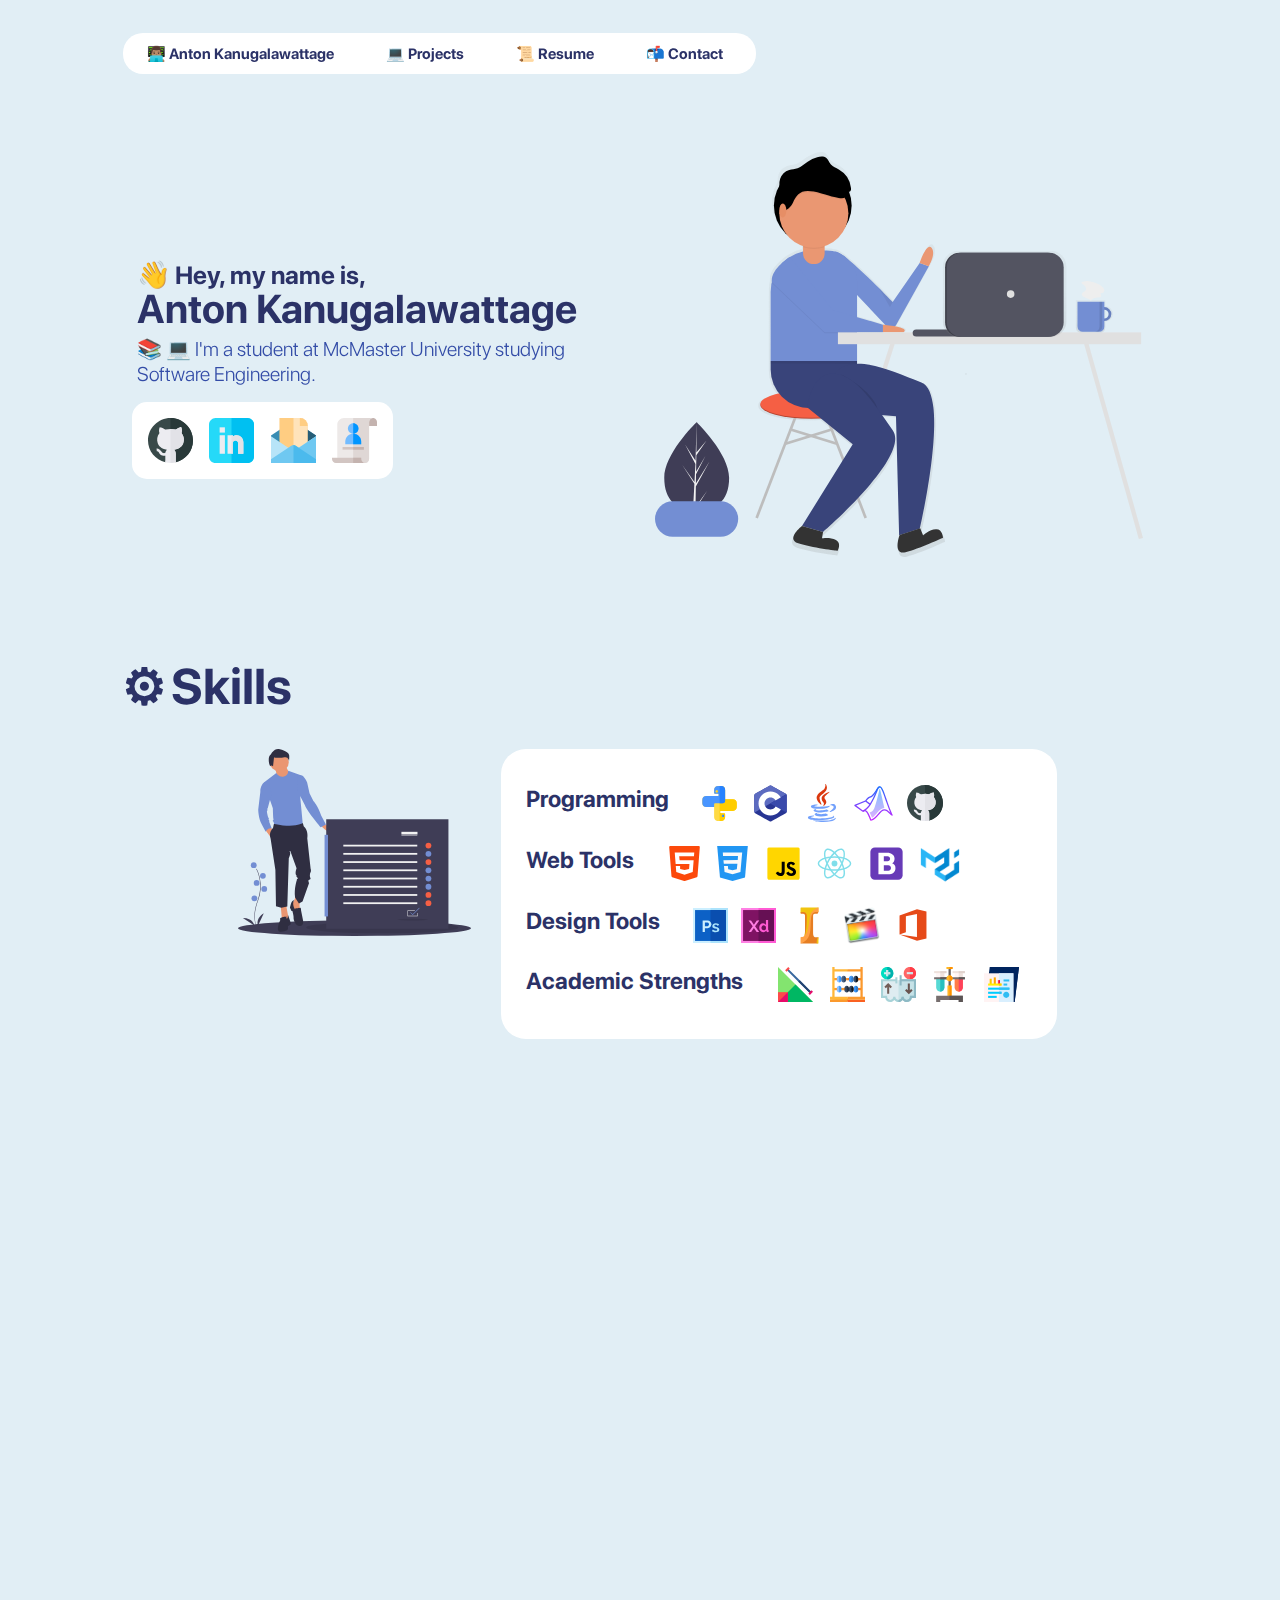
==== index.html @ 99b59fc5 "Text update" ====
<!doctype html>
<html id="App-main">

  <head>
    <meta charset="utf-8">
    <meta name="keywords" content="Anton Kanugalawattage,Anton Kanug,Anton, Kanugalawattage"/>
    <meta name="description" content="Anton Kanugalawattage | Software Engineering Student"/>
    <meta name="author" content="Anton Kanugalawattage, Anton Kanug"/>
    <meta name="viewport" content="width=device-width, initial-scale=1"/>
    
    <link rel="icon" href="assets/antLogo.png" >

    <!--Title of webpage-->
    <title>Anton Kanugalawattage</title>

    <!--Link style.css to index.html-->
    <link rel="stylesheet" href="style.css" type="text/css">

    <!-- Plugin CSS -->
    <link rel="stylesheet" href="CSS/animate.min.css" type="text/css">

    <!-- Bootstrap Core CSS -->
    <link rel="stylesheet" href="CSS/bootstrap.min.css" type="text/css">
    <link rel="stylesheet" href="CSS/bootstrap.css" type="text/css">
    <script src="https://ajax.googleapis.com/ajax/libs/jquery/3.4.1/jquery.min.js"></script>
    <script src="js/bootstrap.min.js"></script>

    <link href="https://unpkg.com/aos@2.3.1/dist/aos.css" rel="stylesheet">

    <!-- The core Firebase JS SDK is always required and must be listed first -->
    <meta name="referrer" content="origin">

    <!-- Global site tag (gtag.js) - Google Analytics -->
    <script async src="https://www.googletagmanager.com/gtag/js?id=UA-147693507-1"></script>
    <script>
      window.dataLayer = window.dataLayer || [];
      function gtag(){dataLayer.push(arguments);}
      gtag('js', new Date());
      gtag('config', 'UA-147693507-1');
    </script>

  </head>

  <header id="nav-bar" style="width: 100%">
    <div id="navbar" class="container main_menu1"  style="position: fixed; transition: top 0.5s; margin-top: 15px; z-index: 1; ">
    <nav>
      <!--Navigation menu line and links-->
        <ul class="main_menu" style="padding-left: 0px; text-decoration: none; margin-left: -5px">
         <li><a class="page-scroll" href="#" style="text-decoration: none;">👨🏽‍💻 Anton Kanugalawattage</a></li>
         <li><a  href="#projects" style="text-decoration: none;">💻 Projects</a></li>
         <li><a href="assets/AK-Resume-2.0.pdf" target="_blank" style="text-decoration: none;">📜 Resume</a></li>
         <li><a href="#contact" style="text-decoration: none;">📬 Contact</a></li>
      </ul>
   </nav>
     <!--Ant logo-->
      </div>
      <!--Navigation menu line and links-->
      <div id="navbarM" class="container main_menu1"  style="position: fixed; transition: top 0.5s; margin-top: 15px; z-index: 1; ">
          <nav>
        <ul class="main_menu main_menu-MOB" style="padding-left: 0px; text-decoration: none; margin-left: -5px; left: 8%; margin-top: -85px">
         <li><a class="page-scroll" href="#" style="text-decoration: none;">👨🏽‍💻</a></li>
         <li><a  href="#projects" style="text-decoration: none;">💻</a></li>
         <li><a href="assets/AK-Resume-2.0.pdf" target="_blank" style="text-decoration: none;">📜 </a></li>
         <li><a href="#contact" style="text-decoration: none;">📬 </a></li>
      </ul>
    </nav>
        </div>

  </header>


  <body style="background-color: rgb(225, 238, 245);"  > 
    <div id="App-main">
    <!--Home Page-->
    <div data-aos="fade-up"  id=" home" class="col-md-10 col-md-offset-1 landingDiv App u-fullParent overlay loading" >
        
        <!--Name in the inro page-->
        <div class="col-md-6" >
        <div id="emoji" style="font-size: 27px; display: inline-block">👋</div>
        <h4 class="name" style="font-size: 25px;line-height: 0.9; display: inline-block">Hey, my name is,</h4>
        <h1 class="name" style="line-height: 0.9 " >Anton Kanugalawattage</h1>
        <!--Description in the intro page-->
        <h4 class="bio" style="margin-top: 10px; max-width: 90%;line-height: 1.25; font-size: 20px">📚 💻 I'm a student at McMaster University studying Software Engineering.</h4>
        <!--Contact Icons-->
        <ul class="list-inline" style="margin-top: 10px; background: rgb(255, 255, 255); border-radius: 15px; display: inline-block; margin-top: 5px; padding: 10px">
          <div class="social-media-icon"  style="display: inline-block;">
          <li class="social-git">
            <a href="https://github.com/AntonKanug" target="_blank"><img src="assets/github.svg" data-toggle="tooltip" style="width:45px; height:45px;" title="GitHub"/></a>
          </li>
        </div>
        <div class="social-media-icon"  style="display: inline-block;"> 
          <li class="social-linkedin">
            <a href="https://www.linkedin.com/in/antonkanug/" target="_blank"><img src="assets/linkedin.svg" data-toggle="tooltip" style="width:45px; height:45px;" title="LinkedIn"/></a>
          </li>
        </div>
        <div class="social-media-icon"  style="display: inline-block;">
          <li class="social-email">
            <a href="#contact" ><img src="assets/email.svg" data-toggle="tooltip" style="width:45px; height:45px;" title="Contact"/></a>
          </li>
        </div>
        <div class="social-media-icon"  style="display: inline-block;">
          <li class="social-resume">
            <a href="assets/AK-Resume-2.0.pdf"  target="_blank"><img src="assets/cv.svg" data-toggle="tooltip" style="width:45px; height:45px;" title="Resume" /></a>
          </li>
        </div>
        </ul>
      </div>

      <!--Landing Img-->
        <div class="col-md-6 landingImg" >
            <img style="max-width: 100%" src="assets/img-landing.svg"/>
        </div>
   </div>


  <!--Skills-->
  <div data-aos="fade-up" id="skills" class="col-md-10 col-md-offset-1" style="margin-top:50px; ">
    <div class="name projImg" data-aos="fade-up" id="emojisSkills" style="font-size: 50px; display: inline-block">⚙</div>
    <h1 data-aos="fade-up" class="name projImg" style="line-height: 0.9; margin-bottom: 40px; font-size: 50px;  display: inline-block">  Skills</h1>

    <div class="col-md-10 col-md-offset-1" data-aos="fade-up" style="margin-bottom:40px">
      <div class="col-md-4 text-center proj-img" style="padding-right: 30px">
        <img style="max-width: 100%; max-height: 280px" src="assets/skills-img.svg"/>
      </div>
      <div class="col-md-8 text1" style="background: white; min-height: 250px; border-radius: 25px; padding: 30px 25px 30px 25px">
        <div>
        <h1 class="name" style="line-height: 0.9 ;font-size: 23px; display: inline-block; padding-right: 30px">Programming</h1>   
        <!--Description in the intro page-->
        <ul class="list-inline" style="display: inline-block; ">
        <div class="media-icon"  style="  display: inline-block;">
          <img src="assets/python.svg" data-toggle="tooltip" style="width:35px; height:35px;" title="Python"/>
        </div>
        <div class="media-icon"  style="  display: inline-block;">
          <img src="assets/c-prog.svg" data-toggle="tooltip" style="width:41px; height:41px;" title="C"/>
       </div>
        <div class="media-icon"  style="  display: inline-block;">
          <img src="assets/java.svg" data-toggle="tooltip" style="width:38px; height:38px;" title="Java"/>
       </div>
       <div class="media-icon"  style="display: inline-block;">
        <img src="assets/icons8-matlab.svg" data-toggle="tooltip" style=" width:41px; height:41px;" title="MATLAB"/>
      </div>
      <div class="media-icon"  style="display: inline-block;">
        <img src="assets/github.svg" data-toggle="tooltip" style=" width:36px; height:36px;" title="Git"/>
      </div>
        </ul>
      </div>

      <div>
        <h1 class="name" style="line-height: 0.9 ;font-size: 23px; display: inline-block; padding-right: 30px" >Web Tools</h1>   
        <!--Description in the intro page-->
        <ul class="list-inline" style="display: inline-block; ">
        <div class="media-icon"  style="  display: inline-block;">
          <img src="assets/html-5.svg" data-toggle="tooltip" style="width:35px; height:35px;" title="HTML5"/>
        </div>
        <div class="media-icon"  style="display: inline-block;">
          <img src="assets/css-3.svg" data-toggle="tooltip" style="width:35px; height:35px;" title="CSS3"/>
       </div>
       <div class="media-icon"  style="display: inline-block;">
        <img src="assets/javascript.svg" data-toggle="tooltip" style="border-radius: 20px; width:43px; height:43px;" title="JavaScript"/>
      </div>
      <div class="media-icon"  style="display: inline-block;">
        <img src="assets/react.svg" data-toggle="tooltip" style="width:35px; height:35px;" title="ReactJS"/>
     </div>
     <div class="media-icon"  style="  display: inline-block;">
      <img src="assets/icons8-bootstrap.svg" data-toggle="tooltip" style= "width:43px; height:43px;" title="Bootstrap"/>
     </div>
      <div class="media-icon"  style="  display: inline-block;">
      <img src="assets/material.png" data-toggle="tooltip" style= "width:40px; height:40px;" title="Material UI"/>
    </div>
        </ul>
      </div>

      <div>
        <h1 class="name" style="line-height: 0.9 ;font-size: 23px; display: inline-block;  padding-right: 30px" >Design Tools</h1>   
        <!--Description in the intro page-->
        <ul class="list-inline" style="display: inline-block; ">
        <div class="media-icon"  style="  display: inline-block;">
          <img src="assets/photoshop.svg" data-toggle="tooltip" style="width:35px; height:35px;" title="Adobe Photoshop"/>
        </div>
        <div class="media-icon"  style="  display: inline-block;">
          <img src="assets/experience.svg" data-toggle="tooltip" style="width:35px; height:35px;" title="Adobe XD"/>
       </div>
       <div class="media-icon"  style="display: inline-block;">
        <img src="assets/inventor.svg" data-toggle="tooltip" style="border-radius: 20px; width:43px; height:43px;" title="AutoDesk Inventor"/>
      </div>
      <div class="media-icon"  style="  display: inline-block;">
        <img src="assets/fcp.png" data-toggle="tooltip" style="width:38px; height:38px;" title="FinalCut Pro"/>
     </div>
     <div class="media-icon"  style="  display: inline-block;">
      <img src="assets/office-365.svg" data-toggle="tooltip" style="width:38px; height:38px;" title="Microsoft Office"/>
   </div>
        </ul>
      </div>

      <div>
        <h1 class="name" style="line-height: 0.9 ;font-size: 23px; display: inline-block;  padding-right: 30px">Academic Strengths</h1>   
        <!--Description in the intro page-->
        <ul class="list-inline" style="display: inline-block; margin-bottom: 0px;">
          <div class="social-media-icon"  style="  display: inline-block;">
            <img src="assets/education.svg" data-toggle="tooltip" style="width:35px; height:35px;" title="Calculus"/>
          </div>
          <div class="social-media-icon"  style="  display: inline-block;">
            <img src="assets/lin-alg.svg" data-toggle="tooltip" style="width:35px; height:35px;" title="Linear Algebra"/>
        </div>
          <div class="social-media-icon"  style="  display: inline-block;">
            <img src="assets/circuit.svg" data-toggle="tooltip" style="width:35px; height:35px;" title="Physics"/>
         </div>
         <div class="social-media-icon"  style="display: inline-block;">
          <img src="assets/chemistry.svg" data-toggle="tooltip" style="width:35px; height:35px;" title="Chemistry"/>
        </div>
         <div class="social-media-icon"  style="  display: inline-block;">
             <img src="assets/econ.svg" data-toggle="tooltip" style="width:35px; height:35px;" title="Economics"/>
         </div>
        </ul>
      </div>
    </div>
    </div>
  </div>


    <!--Education-->
    <div data-aos="fade-up" id="education" class="col-md-10 col-md-offset-1" style="margin-top:50px; ">
      <div class="name projImg" data-aos="fade-up" id="emojisEdu" style="font-size: 50px;display: inline-block">🎓</div>
      <h1 data-aos="fade-up" class="name projImg" style="line-height: 0.9; margin-bottom: 40px; font-size: 50px; display: inline-block" > Education</h1>
  
      <div class="col-md-10 col-md-offset-1" data-aos="fade-up" style="margin-bottom:40px">
        <div class="col-md-4 text-center proj-img" style="padding-right: 30px">
          <img style="max-width: 100%; max-height: 250px" src="assets/edu-school.svg"/>
        </div>
        <div class="col-md-8 text1" style="background: white; min-height: 230px; border-radius: 25px; padding: 30px 25px 25px 25px">
          <h1 class="name" style="line-height: 0.9 ;font-size: 30px" >Software Engineering (CO-OP) | BEng</h1>
          <h4 class="name" style="font-size: 18px;line-height: 1">McMaster University (2018 - 2022)</h4>        
          <!--Description in the intro page-->
          <h4 class="bio" style="margin-top: 10px; max-width: 90%;line-height: 1.25">Cumalative GPA | 3.98/4.00</h4>
          <div class="col-md-6">
          <h1 class="name" style="margin-top: 10px; max-width: 90%;line-height: 1.25; font-size: 18px;">📚 Relevant Coruses</h1>
          <h4 class="bio" style="margin-top: 10px; max-width: 90%;line-height: 1">- Principles of Programming</h4>
          <h4 class="bio" style="margin-top: 10px; max-width: 90%;line-height: 1">- Digital Systems and Interfacing</h4>
          <h4 class="bio" style="margin-top: 10px; max-width: 90%;line-height: 1">- Software Engineering Practice & Experience</h4>
        </div>

        <div class="col-md-6">
          <h1 class="name" style="margin-top: 10px; max-width: 90%;line-height: 1.25; font-size: 18px;">🏅 Awards</h1>
          <h4 class="bio" style="margin-top: 10px; max-width: 90%;line-height: 1">- McMaster Dean’s Honour List</h4>
          <h4 class="bio" style="margin-top: 10px; max-width: 90%;line-height: 1">- McMaster Entrance Honour Award</h4>
        </div>

      </div>
  </div>
      <div class="col-md-10 col-md-offset-1" data-aos="fade-up" style="margin-bottom:40px">
        <div class="col-md-4 text-center proj-img" style="padding-right: 30px">
          <img style="max-width: 100%; max-height: 250px" src="assets/edu-hs.svg"/>
        </div>
        <div class="col-md-8 text1" style="background: white; min-height: 230px; border-radius: 25px; padding: 30px 25px 25px 25px">
          <h1 class="name" style="line-height: 0.9 ;font-size: 30px" >Ontario Secondary School Diploma </h1>
          <h4 class="name" style="font-size: 18px;line-height: 1">St Edmund Campion SS (2014 - 2018)</h4>        
          <!--Description in the intro page-->
          <h4 class="bio" style="margin-top: 10px; max-width: 90%;line-height: 1.25">Graduated with Honours | 93%</h4>
          <h1 class="name" style="margin-top: 10px; max-width: 90%;line-height: 1.25; font-size: 18px;">🏅 Awards</h1>
          <h4 class="bio" style="margin-top: 10px; max-width: 90%;line-height: 1">- Ontario Scholar</h4>
          <h4 class="bio" style="margin-top: 10px; max-width: 90%;line-height: 1">- Honour Roll | Gr. 11 & 12</h4>
          <h4 class="bio" style="margin-top: 10px; max-width: 90%;line-height: 1">- Advanced Functions Award</h4>
        </div>
  </div>
      </div>
    </div>
<!--Experience-->
  <div data-aos="fade-up" id="experience" class="col-md-10 col-md-offset-1" style="margin-top:50px; ">
    <div class="name projImg" data-aos="fade-up" id="emojisExp" style="font-size: 50px; display: inline-block">👔</div>
    <h1 data-aos="fade-up" class="name projImg" style="line-height: 0.9; margin-bottom: 40px; font-size: 50px; display: inline-block" > Experience</h1>

    <div class="col-md-10 col-md-offset-1" data-aos="fade-up" style="margin-bottom:40px">
      <div class="col-md-4 text-center proj-img" style="padding-right: 30px">
        <img style="max-width: 100%; max-height: 250px" src="assets/exp-HH.svg"/>
      </div>
      <div class="col-md-8 text1" style="background: white; min-height: 250px; border-radius: 25px; padding: 35px 25px 15px 25px">
        <h1 class="name" style="line-height: 0.9 ;font-size: 30px" >Web Developer & UI/UX Designer</h1>
        <h4 class="name" style="font-size: 18px;line-height: 1">Helping Hands App (Jul - Aug 2019)</h4>        
        <!--Description in the intro page-->
        <h4 class="bio" style="margin-top: 9px; max-width: 90%;line-height: 1.2">- Redesigned HelpingHandsApp.com and the brand feel using Adobe XD, Photoshop & Canva.</h4>
        <h4 class="bio" style="margin-top: 9px; max-width: 90%;line-height: 1.2">- Lead the development of HelpingHandsApp.com using HTML5, CSS3 & Bootstrap4.</h4>
        <h4 class="bio" style="margin-top: 9px; max-width: 90%;line-height: 1.2">- Redesigned the UI/UX and components of app.HelpingHands.com using Adobe XD & Photoshop.</h4>
        <ul class="list-inline" style="margin-top: 10px; ">
        <div class="social-media-icon"  style="  display: inline-block;">
          <img src="assets/html-5.svg" data-toggle="tooltip" style="width:45px; height:45px;" title="HTML5"/>
        </div>
        <div class="social-media-icon"  style="  display: inline-block;">
          <img src="assets/css-3.svg" data-toggle="tooltip" style="width:45px; height:45px;" title="CSS3"/>
       </div>
       <div class="social-media-icon"  style="display: inline-block;">
        <img src="assets/javascript.svg" data-toggle="tooltip" style="border-radius: 20px; width:57px; height:57px;" title="JavaScript"/>
      </div>
       <div class="social-media-icon"  style="  display: inline-block;">
           <img src="assets/icons8-bootstrap.svg" data-toggle="tooltip" style="width:55px; height:55px;" title="Bootstrap"/>
       </div>
       <div class="social-media-icon"  style="  display: inline-block;">
        <img src="assets/github.svg" data-toggle="tooltip" style="width:45px; height:45px;" title="GitHub"/>
     </div>
       <div class="social-media-icon"  style="  display: inline-block;">
        <img src="assets/experience.svg" data-toggle="tooltip" style="width:45px; height:45px;" title="Adobe XD"/>
     </div>
     <div class="social-media-icon"  style="  display: inline-block;">
      <img src="assets/photoshop.svg" data-toggle="tooltip" style="width:45px; height:45px;" title="Adobe Photoshop"/>
      </div>
      <div class="social-media-icon"  style="  display: inline-block;">
        <img src="assets/fcp.png" data-toggle="tooltip" style="width:50px; height:50px;" title="Microsoft Office"/>
        </div>
    </div>
        </ul>
      </div>
    </div>
  </div>
  <!--Projects-->
  <div data-aos="fade-up" id="projects" class="col-md-10 col-md-offset-1" style="margin-top:50px; ">
    <div class="name projImg" data-aos="fade-up" id="emojisProj" style="font-size: 50px; display: inline-block">💻 </div>
    <h1 data-aos="fade-up" class="name projImg" style="line-height: 0.9; margin-bottom: 40px; font-size: 50px; display: inline-block" > Projects</h1>

    <div class="col-md-10 col-md-offset-1" data-aos="fade-up"  style="margin-bottom:40px">
      <div class="col-md-4 text-center proj-img" style="padding-right: 30px">
        <img style="max-width: 100%; max-height: 250px" src="assets/proj-pricewatch.svg"/>
      </div>
      <div class="col-md-8 text1" style="background: white; min-height: 250px; border-radius: 25px; padding: 30px 25px 30px 25px">
        <h1 class="name" style="line-height: 0.9; font-size: 30px" >Amazon Price Watch</h1>
        <a id="link" href="https://github.com/AntonKanug/Price-Watch" target="_blank"><h4 class="name" style="font-size: 18px;line-height: 1">🔗 AntonKanug/Price-Watch</h4>   </a>     
        <!--Description in the intro page-->
        <h4 class="bio" style="margin-top: 10px; max-width: 90%;line-height: 1.25">An application that tracks the prices of items from Amazon.com. Planning to deploy the frontend as a web application using HTML5, CSS3, JavaScript, ReactJS & Flask.</h4>
        <ul class="list-inline" style="margin-top: 10px; ">
        <div class="social-media-icon"  style="  display: inline-block;">
          <img src="assets/python.svg" data-toggle="tooltip" style="width:45px; height:45px;" title="Python"/>
        </div>
        <div class="social-media-icon"  style="  display: inline-block;">
          <img src="assets/html-5.svg" data-toggle="tooltip" style="width:45px; height:45px;" title="HTML5"/>
       </div>
       <div class="social-media-icon"  style="  display: inline-block;">
           <img src="assets/matplotlib.svg" data-toggle="tooltip" style="width:135px; height:55px;" title="Matplotlib"/>
       </div>
        </ul>
      </div>
    </div>


    <div class="col-md-10 col-md-offset-1" data-aos="fade-up"  style="margin-bottom:40px">
      <div class="col-md-4 text-center proj-img" style="padding-right: 30px">
        <img style="max-width: 100%; max-height: 250px" src="assets/proj-devkit.svg"/>
      </div>
      <div class="col-md-8 text1" style="background: white; min-height: 250px; border-radius: 25px; padding: 30px 25px 30px 25px">
        <h1 class="name" style="line-height: 0.9;font-size: 30px " >DevKit.</h1>
        <a id="link" href="https://devkit-ce752.firebaseapp.com/" target="_blank"><h4 class="name" style="font-size: 18px;line-height: 1">🔗 devkit.com</h4></a>   
        <!--Description in the intro page-->
        <h4 class="bio" style="margin-top: 10px; max-width: 90%;line-height: 1.25">A web application that allows developers to find software tools. The application also allows
          the users to request a tool to be added to the database which can be reviewed by admins to
          add it. Built using HTML5, CSS3, JavaScript, ReactJS, Express, Git & Firebase.</h4>
        <ul class="list-inline" style="margin-top: 10px; ">
          <div class="social-media-icon"  style="  display: inline-block;">
            <img src="assets/html-5.svg" data-toggle="tooltip" style="width:45px; height:45px;" title="HTML5"/>
          </div>
          <div class="social-media-icon"  style="  display: inline-block;">
            <img src="assets/css-3.svg" data-toggle="tooltip" style="width:45px; height:45px;" title="CSS3" />
         </div>
         <div class="social-media-icon"  style="display: inline-block;">
          <img src="assets/javascript.svg"data-toggle="tooltip" style="border-radius: 20px; width:57px; height:57px;" title="JavaScript"/>
         </div>
         <div class="social-media-icon"  style="  display: inline-block;">
             <img src="assets/react.svg" data-toggle="tooltip" style="width:55px; height:55px;" title="ReactJS"/>
         </div>
         <div class="social-media-icon"  data-toggle="tooltip" style="  display: inline-block;">
          <img src="assets/material.png" data-toggle="tooltip" style="width:45px; height:45px;" title="Material UI"/>
      </div>
      <div class="social-media-icon"  style="  display: inline-block;">
        <img src="assets/github.svg" data-toggle="tooltip" style="width:45px; height:45px;" title="GitHub"/>
     </div>
         <div class="social-media-icon"  style="  display: inline-block;">
          <img src="assets/experience.svg" data-toggle="tooltip" style="width:45px; height:45px;" title="Adobe XD"/>
      </div>
        </ul>
      </div>
    </div>

    <div class="col-md-10 col-md-offset-1" data-aos="fade-up" style="margin-bottom:40px">
      <div class="col-md-4 text-center proj-img" style="padding-right: 30px">
        <img style="max-width: 100%; max-height: 250px" src="assets/proj-website.svg"/>
      </div>
      <div class="col-md-8 text1" style="background: white; min-height: 250px; border-radius: 25px; padding: 30px 25px 30px 25px">
        <h1 class="name" style="line-height: 0.9 ;font-size: 30px" >Personal Website</h1>
        <a id="link" href="https://antonkanug.com" target="_blank"><h4 class="name" style="font-size: 18px;line-height: 1">🔗 antonkanug.com</h4>  </a>      
        <!--Description in the intro page-->
        <h4 class="bio" style="margin-top: 10px; max-width: 90%;line-height: 1.25">My personal website about myself, my interests and my future projects. Built using HTML5, CSS3, JavaScript, Bootstrap4, Git & Adobe XD.</h4>
        <ul class="list-inline" style="margin-top: 10px; ">
        <div class="social-media-icon"  style="  display: inline-block;">
          <img src="assets/html-5.svg" data-toggle="tooltip" style="width:45px; height:45px;" title="HTML5"/>
        </div>
        <div class="social-media-icon"  style="  display: inline-block;">
          <img src="assets/css-3.svg" data-toggle="tooltip" style="width:45px; height:45px;" title="CSS3"/>
       </div>
       <div class="social-media-icon"  style="display: inline-block;">
        <img src="assets/javascript.svg" data-toggle="tooltip" style="border-radius: 20px; width:57px; height:57px;" title="JavaScript"/>
      </div>
       <div class="social-media-icon"  style="  display: inline-block;">
           <img src="assets/icons8-bootstrap.svg" data-toggle="tooltip" style="width:55px; height:55px;" title="Bootstrap"/>
       </div>
       <div class="social-media-icon"  style="  display: inline-block;">
        <img src="assets/github.svg" data-toggle="tooltip" style="width:45px; height:45px;" title="GitHub"/>
     </div>
       <div class="social-media-icon"  style="  display: inline-block;">
        <img src="assets/experience.svg" data-toggle="tooltip" style="width:45px; height:45px;" title="Adobe XD"/>
     </div>
        </ul>
      </div>
    </div>

    <div class="col-md-10 col-md-offset-1" data-aos="fade-up"  style="margin-bottom:40px">
      <div class="col-md-4 text-center proj-img" style="padding-right: 30px">
        <img style="max-width: 100%; max-height: 250px" src="assets/proj-sumobot.svg"/>
      </div>
      <div class="col-md-8 text1" style="background: white; min-height: 250px; border-radius: 25px; padding: 30px 25px 30px 25px">
        <h1 class="name" style="line-height: 0.9; font-size: 30px" >SumoBot Competition</h1>
        <a id="link" href="https://github.com/AntonKanug/SumoBot2019/" target="_blank"><h4 class="name" style="font-size: 18px;line-height: 1">🔗 AntonKanug/SumoBot</h4></a>        
        <!--Description in the intro page-->
        <h4 class="bio" style="margin-top: 10px; max-width: 90%;line-height: 1.25">A team competition to build a SumoBot to battle other teams at the end of the period. Our SumoBot was built using Arduino and 3D modelling and printing. Placed top 16/60.</h4>
        <ul class="list-inline" style="margin-top: 10px; ">
        <div class="social-media-icon"  style="  display: inline-block;">
          <img src="assets/arduino.svg" data-toggle="tooltip" style="width:45px; height:45px;" title="Arduino"/>
        </div>
        <div class="social-media-icon"  style="  display: inline-block;">
          <img src="assets/inventor.svg" data-toggle="tooltip" style="width:45px; height:45px;" title="AutoDesk Inventor"/>
       </div>
       <div class="social-media-icon"  style="  display: inline-block;">
           <img src="assets/3d.svg" data-toggle="tooltip" style="width:45px; height:45px;" title="3D Printing"/>
       </div>
        </ul>
      </div>
    </div>
</div>


<!--Contact-->
<div data-aos="fade-up" id="contact" class="col-md-10 col-md-offset-1" style="margin-top:50px;">
  <div class="name projImg" data-aos="fade-up" id="emojisCont" style="font-size: 50px; display: inline-block">📬 </div>
  <h1 data-aos="fade-up" class="name projImg" style="line-height: 0.9; margin-bottom: 40px; font-size: 50px; display: inline-block" > Contact</h1>

  <div class="col-md-10 col-md-offset-1" data-aos="fade-up" style="margin-bottom:40px">
    <div class="col-md-6">
      <form id="fs-frm" name="simple-contact-form" accept-charset="utf-8" action="https://formspree.io/antondilon@gmail.com" method="post">
        <fieldset id="fs-frm-inputs">
          <label for="full-name">Full Name</label>
          <input type="text" name="Name" id="full-name" placeholder="Enter Your Name" required="">
          <label for="email-address">Email Address</label>
          <input type="email" name="Email" id="email-address" placeholder="Enter Your Email" required="">
          <label for="company">Organization</label>
          <input type="text" name="Company" id="company" placeholder="Enter Your Organization" required="">
          <label for="message">Message</label>
          <textarea rows="3" name="Message" id="message" placeholder="Enter The Message Here" required=""></textarea>
          <input type="hidden" name="_subject" id="email-subject" value="Contact Form Submission">
        </fieldset>
        <input type="submit" target="_blank" value="Submit">
      </form>
    </div>

    <div class="col-md-6 contact-img" data-aos="fade-up" >
      <img style="max-width: 100%" src="assets/cont-img.svg"/>
  </div>

  </div>

</div>
</div>
<!-- <footer>
  <div class="container" style="height: 0px">
    <p class="name ccFooter" style="font-weight: 300; text-align: center; margin-bottom: 40px; font-family: SFProR; font-size:15px">&copy; 2019 Anton Kanugalawattage. All Rights Reserved.</p>
  </div>
</footer> -->

<!--Animate NavBar-->
<script>
  var prevScrollpos = window.pageYOffset;
  window.onscroll = function() {
  var currentScrollPos = window.pageYOffset;
    if (prevScrollpos > currentScrollPos) {
      document.getElementById("navbar").style.top = "0%";
      document.getElementById("navbarM").style.top = "100px";
    } else {
      document.getElementById("navbar").style.top = "-90px";
      document.getElementById("navbarM").style.top = "-90px";
    }
    prevScrollpos = currentScrollPos;
  }
  </script>
  <!-- AOS -->
 <script src="https://unpkg.com/aos@2.3.1/dist/aos.js"></script>
 <script src="js/creative.js"></script>
 <script>
    AOS.init();
  </script>
<!-- Start of Async Drift Code -->
<script>
  "use strict";
  
  !function() {
    var t = window.driftt = window.drift = window.driftt || [];
    if (!t.init) {
      if (t.invoked) return void (window.console && console.error && console.error("Drift snippet included twice."));
      t.invoked = !0, t.methods = [ "identify", "config", "track", "reset", "debug", "show", "ping", "page", "hide", "off", "on" ], 
      t.factory = function(e) {
        return function() {
          var n = Array.prototype.slice.call(arguments);
          return n.unshift(e), t.push(n), t;
        };
      }, t.methods.forEach(function(e) {
        t[e] = t.factory(e);
      }), t.load = function(t) {
        var e = 3e5, n = Math.ceil(new Date() / e) * e, o = document.createElement("script");
        o.type = "text/javascript", o.async = !0, o.crossorigin = "anonymous", o.src = "https://js.driftt.com/include/" + n + "/" + t + ".js";
        var i = document.getElementsByTagName("script")[0];
        i.parentNode.insertBefore(o, i);
      };
    }
  }();
  drift.SNIPPET_VERSION = '0.3.1';
  drift.load('tt5zf622kbhi');
  </script>
  <!-- End of Async Drift Code -->
  <script>
    // Toolips
    $(document).ready(function(){
      $('[data-toggle="tooltip"]').tooltip();   
    });
    </script>
    <script>
        new Tippy('.tippy', { followCursor: true, position: 'right', duration: 0 })
        </script>
       <script>	
        var emojis = ["👋","❤️","🍇","🍈","🍉","🍊","🍋","🍌","🍍","🍎","🍏","🍐","🍒","🍓","🙃", "👏", "👍", "🤝", "🤜", "👀", "👨‍🎨", "👨‍🚀", "🐨", "🐳", "🦖", "🌤", "🏖", "👨‍💻",
          "😺","😸","😹","🙀","🙈","🙉","🐵","🐒","🦍","🐶","🐕","🐩","🐺","🦊","🐱","🐈","🦁","🐯","🐅","🐆","🐴","🐎","🦄","🦌","🐮","🐂","🐃","🐄","🐷","🐖","🐗","🐑","🐐","🐪","🐫","🐘","🦏","🐹","🐰","🐇","🐿","🐻","🐨","🐼","🦃","🐔","🐓","🐣","🐤","🐥","🐦","🐧","🦅","🦆","🦉","🐸","🐊","🐢","🐲","🐉","🐳","🐬","🐟","🐠","🐡","🦈","🐙","🐚","🦀","🦐","🦑","🐌","🦋","😝","😁","👉","🙌","🍻","🔥","🌈","🎈","⚽","🎾","🏁","🐻","🐶","🐬","🐟","🍀","👀","🚗","🍎","💝","💙","👌","😉","😳","💪","🔑","💖","🌟","🎉","🏈","⚾","🏆","👽","💀","🐵","🐮","🐩","🐎","💣","🍓","💘","💜","👊","😜","😵","🙏","👋","💎","🚀","🌙","🎁","⛄","🌊","⛵","🏀","🎱","💰","👶","🐰","🐷","🐍","🐫","🔫","👄","🚲","🍉","💛","💚","🎹"];
          var emojisSkills = ["⚙️","⚒️","🖥️","💻","👨🏽‍💻","💡"];
          var emojisExp = ["👔","👨‍💻","📁","📇","👨‍🔧","🧳", "🥼", "👨‍🔬"];
          var emojisEdu = ["🎓","🏫","📓","🎒","📚","✏️","📖","📒","📘","📗","📕","🤓","📙"];
          var emojisProj = ["👨‍💻","💻","🖥️","✍️","🤖","📚","💡", "🚀"];
          var emojisCont = ["📧","📥","📮","📬","☎️","📱"];

          var scrollTime = 0.9; //Scroll time
        var scrollDistance = 90;
        $('#App-main').bind('mousewheel', function(e){
          var idx = Math.floor(Math.random() * emojis.length);
          document.getElementById("emoji").innerHTML = emojis[idx];
          
          var idSkills = Math.floor(Math.random() * emojisSkills.length);
          document.getElementById("emojisSkills").innerHTML = emojisSkills[idSkills];

          var idExp = Math.floor(Math.random() * emojisExp.length);
          document.getElementById("emojisExp").innerHTML = emojisExp[idExp];

          var idxEdu = Math.floor(Math.random() * emojisEdu.length);
          document.getElementById("emojisEdu").innerHTML = emojisEdu[idxEdu];

          var idProj = Math.floor(Math.random() * emojisProj.length);
          document.getElementById("emojisProj").innerHTML = emojisProj[idProj];

          var idCont = Math.floor(Math.random() * emojisCont.length);
          document.getElementById("emojisCont").innerHTML = emojisCont[idCont];
          
          var delta = e.originalEvent.wheelDelta/120 || -e.originalEvent.detail/3;
          var scrollTop = $('#App-main').scrollTop();
          var finalScroll = scrollTop - parseInt(delta*scrollDistance);
          
         });
        </script>
  </body>
</html>
---- style.css ----
html {
  scroll-behavior: smooth;
  background-color: rgb(225, 238, 245);
}
body {
  background-size: cover;
  margin: auto;
  background-color: rgb(225, 238, 245);
}

/*Font*/
@font-face {
  src: url(fonts/SF-Pro-Display-Bold.otf);
  font-family: SFPro;
}
@font-face {
  src: url(fonts/SF-Pro-Display-Regular.otf);
  font-family: SFProR;
}
@font-face {
  src: url(fonts/SF-Pro-Display-Medium.otf);
  font-family: SFProM;
}
@font-face {
  src: url(fonts/SF-Pro-Display-Heavy.otf);
  font-family: SFProH;
}
@font-face {
  src: url(fonts/SF-Pro-Display-Light.otf);
  font-family: SFProL;
}
@font-face {
  src: url(fonts/SF-Pro-Display-Black.otf);
  font-family: SFProBl;
}


nav {
background-color: #000;
}

.container {
  background-color: #000;
}

@keyframes float {
	0% {
		transform: translatey(0px);
	}
	50% {
    transform: translatey(-16px);
	}
	100% {
		transform: translatey(0px);
	}
}

.landingImg {
  animation: float 4.5s ease-in-out infinite;
  margin-top: -10%
}

@keyframes float1 {
	0% {
		transform: translatey(5px);
	}
	50% {
    transform: translatey(-10px);
	}
	100% {
		transform: translatey(5px);
	}
}

.projImg {
  animation: float1 4.5s ease-in-out infinite;
}

@media (max-width:992px){
  .landingImg {
    margin-top: 12px
  }  
}

/*Name in the intro page*/
.name {
  font-family: SFPro;
  color: rgb(43,50,103);
  font-size: 65px;
  font-weight: 900;
  margin-top: -6px
}

@media (max-width:1880px){
  .name {
  font-size: 55px;
 }
}

@media (max-width:1680px){
  .name {
  font-size: 50px;
 }
}

@media (max-width:1430px){
  .name {
  font-size: 40px;
 }
}
/*Personal description*/
.bio
{
  font-family: SFProL;
  color: rgb(51, 76, 167);
  font-weight: 400;
  font-size: 17.5px;
}

/*Logo of Ant*/
.antlogo{
  position: fixed;
  right:10%;
  margin-top: 26px
}

/*Navigation menu*/
.main_menu {
   margin:  18px 0 18px 0;
   position: fixed;
   left: 10%;
}

/*Navigation menu line*/
.main_menu li {
  padding: 0px;
  font-size: 16px;
}

/*Navigation menu links*/
.main_menu a {
  color: rgb(43,50,103);
  text-decoration: none;
  padding-bottom: 8px;
  transition: 0.2s;
  font-family: SFPro;
  font-size: 15px;
}

/*Navigation menu hover effect*/
nav ul li {
  font-family: SFPro;
  display: inline-block;
}

.main_menu {
  color: rgb(43,50,103);
  text-decoration: none;
  transition: 0.2s;
  background:rgb(255, 255, 255);
  padding: 9px;
  border-radius: 20px;
}
.main_menu * {
  box-sizing: border-box;
  text-decoration: none;
}
.main_menu li {
  display: inline-block;
  list-style: outside none none;
  margin: 0 1.5em;
  padding: 0;
  text-decoration: none;
}
.main_menu a {
  padding: 0.5em 0;
  color: rgb(43,50,103);
  position: relative;
  text-decoration: none;
}
.main_menu a:hover {
  text-decoration: none;
}
.main_menu a:before,
.main_menu a:after {
  position: absolute;
  -webkit-transition: all 0.35s ease;
  transition: all 0.35s ease;
  text-decoration: none
}
.main_menu a:before {
  bottom: 0;
  display: block;
  height: 3px;
  width: 0%;
  content: "";
  background-color:  rgb(63, 88, 177);
  text-decoration: none;
}
.main_menu a:after {
  left: 0;
  top: 0;
  position: absolute;
  content: attr(data-hover);
  color: #ffffff;
  white-space: nowrap;
  max-width: 0%;
  overflow: hidden;
  text-decoration: none;
}
.main_menu a:hover:before,
.main_menu .current a:before {
  opacity: 1;
  width: 100%;
}
.main_menu a:hover:after,
.main_menu .current a:after {
  max-width: 100%;
}

.main_menu a:hover {
  color: rgb(63, 88, 177);
}

.main_menu-MOB{
  display: none
}

.landingDiv{
  margin-top: 20%
}

@media (max-width:768px){
  .main_menu{
    display: none
  }
  .main_menu-MOB{
    display: inherit
  }
  .landingDiv{
    margin-top: 100px
  }
}

/* Social Icons */
.tooltip.top .tooltip-inner {
  background-color:  rgb(39, 49, 83)  ;
  font-family: SFProR;
}

.tooltip .tooltip-arrow {
  border-top: 5px solid rgb(39, 49, 83) !important;
  transform: scale(1.18);
}

.social-media-icon{
  transition: 0.3s;
  margin: 6.25px;
}
.social-media-icon:hover{
  transform: scale(1.25);
}

.media-icon{
  transition: 0.3s;
  margin: 4.25px;
}

.media-icon:hover{
  transform: scale(1.25);
}

#projects, #contact, #skills, #education, #experience{
  padding-top: 150px
}

@media (max-width:1900px){
  #projects, #contact, #skills, #education, #experience{
    padding-top: 140px
   }
  }

@media (max-width:1700px){
  #projects, #contact, #skills, #education, #experience{
  padding-top: 97px
 }
}

@media (max-width:1500px){
  #projects, #contact, #skills, #education, #experience{
    padding-top: 50px
   }
  }

@media (max-width:768px){
  #projects, #contact, #skills, #education, #experience{
    padding-top:150px;
    }
  }

@media (max-width:992px){
  .proj-img{
    margin-bottom: 30px
    }
  .text1{
    max-width: 400px;
    margin:auto
    }
}
  

#fs-frm input,
#fs-frm select,
#fs-frm button,
#fs-frm textarea,
#fs-frm fieldset,
#fs-frm optgroup,
#fs-frm label {
  font-family: inherit;
  font-size: 100%;
  color: inherit;
  border: none;
  border-radius: 0;
  display: block;
  width: 100%;
  padding: 0;
  margin: 0;
  -webkit-appearance: none;
  -moz-appearance: none;
  border-radius: 20px;
  font-family: SFPror;
}
#fs-frm label,
#fs-frm legend {
  font-size: 18px;
  margin-bottom: .25em;
  font-family: SFPro;
  color: rgb(43,50,103);
}
/* border, padding, margin, width */
#fs-frm input,
#fs-frm select,
#fs-frm button,
#fs-frm textarea {
  background-color: rgba(255,255,255,0.9);
  padding: .75em 1em;
  margin-bottom: 1.5em;
  transition: 0.3s
}
#fs-frm input:focus,
#fs-frm select:focus,
#fs-frm textarea:focus {
  background-color: white;
  outline-style: none;
  box-shadow: 0 0 0 1.2px  rgb(63, 88, 177);
  
}
#fs-frm [type="text"],
#fs-frm [type="email"] {
  width: 100%;
}
#fs-frm button,
#fs-frm [type="button"],
#fs-frm [type="submit"],
#fs-frm [type="reset"] {
  width: auto;
  cursor: pointer;
  -webkit-appearance: button;
  -moz-appearance: button;
  appearance: button;
}
#fs-frm button:focus,
#fs-frm [type="button"]:focus,
#fs-frm [type="submit"]:focus,
#fs-frm [type="reset"]:focus {
  outline: none;
}
#fs-frm [type="submit"],
#fs-frm [type="reset"] {
  margin-bottom: 0;
}
#fs-frm button,
#fs-frm select {
  text-transform: none;
}

/* address, locale */
#fs-frm fieldset.locale input[name="city"],
#fs-frm fieldset.locale select[name="state"],
#fs-frm fieldset.locale input[name="postal-code"] {
  display: inline;
}
#fs-frm fieldset.locale input[name="city"] {
  width: 52%;
}
#fs-frm fieldset.locale select[name="state"],
#fs-frm fieldset.locale input[name="postal-code"] {
  width: 20%;
}
#fs-frm fieldset.locale input[name="city"],
#fs-frm fieldset.locale select[name="state"] {
  margin-right: 3%;
}

#contact{
  margin-bottom: 40px
}

@media (max-width:992px){
  .contact-img{
    margin-top: 15px
    }
    #contact{
      margin-bottom: 10px
    }
}

#link{
  text-decoration: none;
}

#link h4{
  transition: 0.3s
}
#link h4:hover{
  color: rgb(54, 113, 201);
}
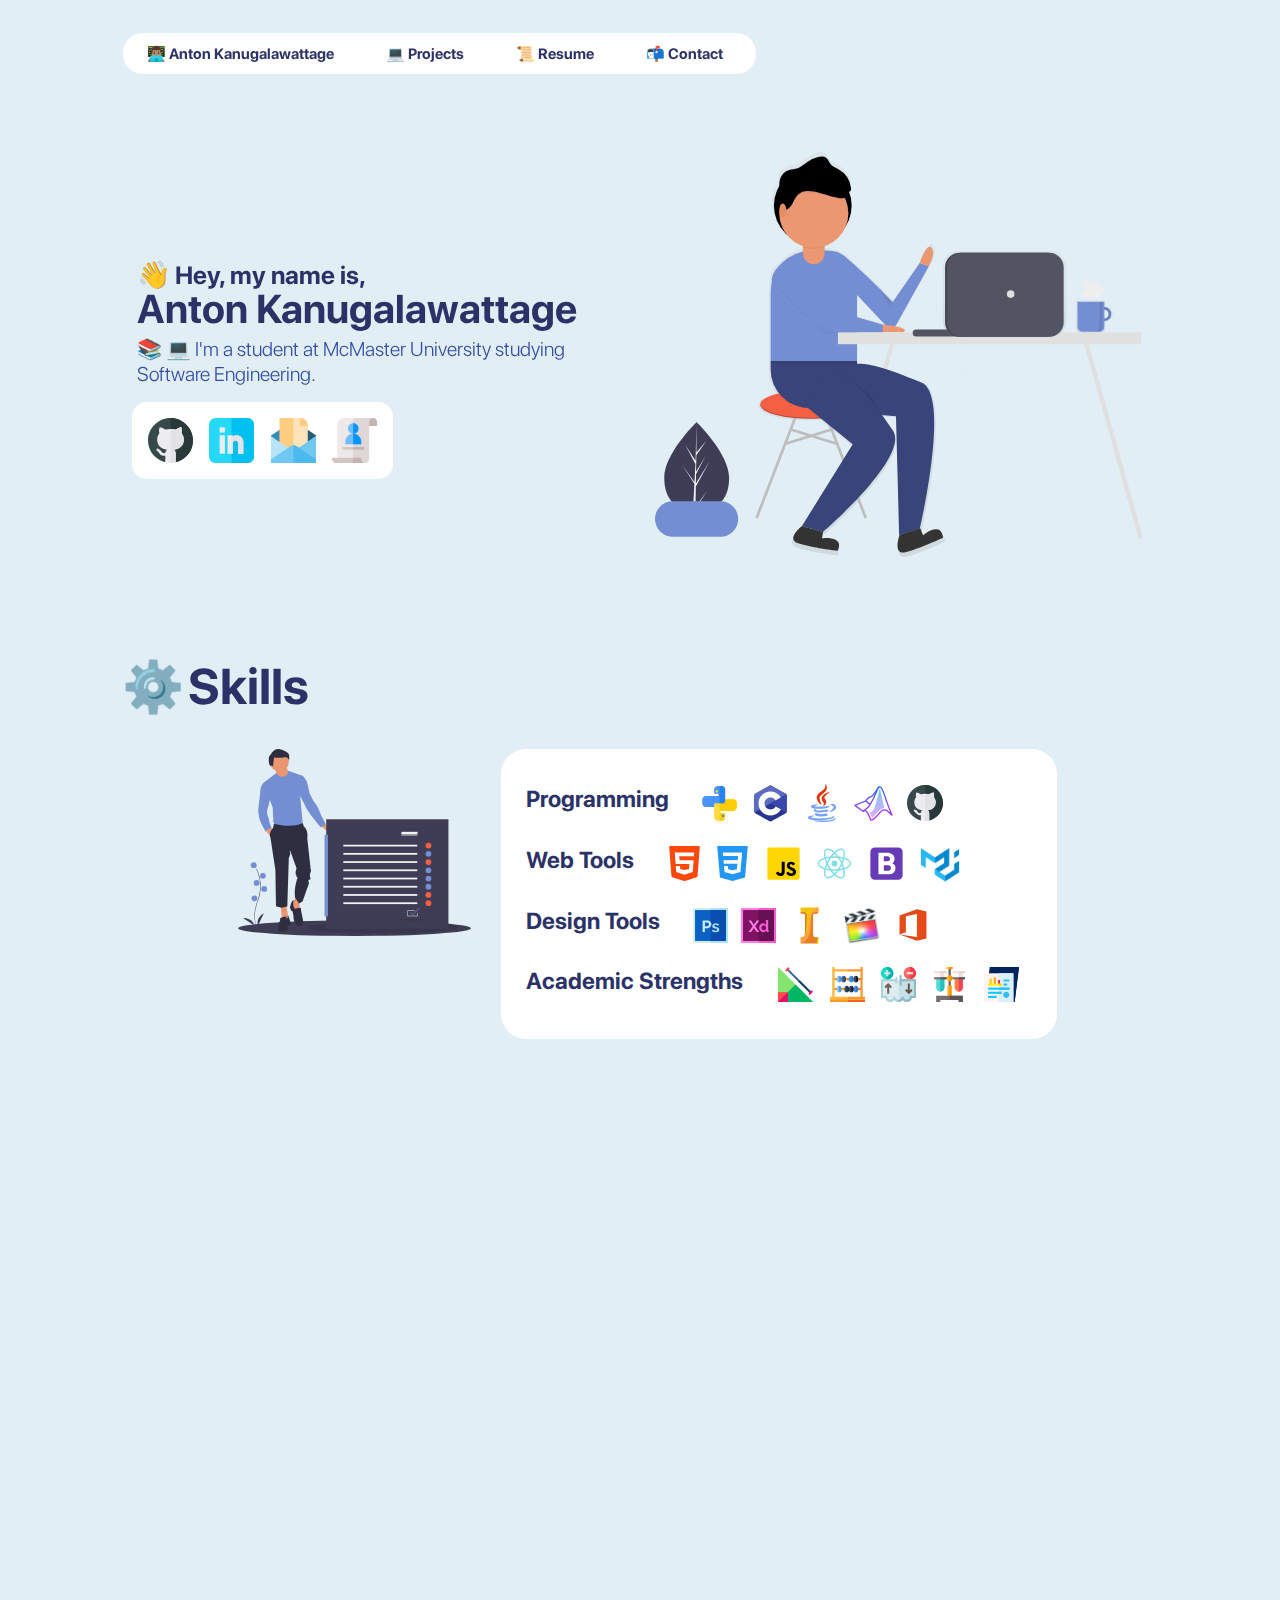
==== commit f1a48470: "Minor fix" ====
--- a/index.html
+++ b/index.html
@@ -1,5 +1,5 @@
 <!doctype html>
-<html id="App-main">
+<html lang="en" id="App-main">
 
   <head>
     <meta charset="utf-8">
@@ -48,7 +48,7 @@
         <ul class="main_menu" style="padding-left: 0px; text-decoration: none; margin-left: -5px">
          <li><a class="page-scroll" href="#" style="text-decoration: none;">👨🏽‍💻 Anton Kanugalawattage</a></li>
          <li><a  href="#projects" style="text-decoration: none;">💻 Projects</a></li>
-         <li><a href="assets/AK-Resume-2.0.pdf" target="_blank" style="text-decoration: none;">📜 Resume</a></li>
+         <li><a href="assets/AK-Resume.pdf" target="_blank" style="text-decoration: none;">📜 Resume</a></li>
          <li><a href="#contact" style="text-decoration: none;">📬 Contact</a></li>
       </ul>
    </nav>
@@ -60,7 +60,7 @@
         <ul class="main_menu main_menu-MOB" style="padding-left: 0px; text-decoration: none; margin-left: -5px; left: 8%; margin-top: -85px">
          <li><a class="page-scroll" href="#" style="text-decoration: none;">👨🏽‍💻</a></li>
          <li><a  href="#projects" style="text-decoration: none;">💻</a></li>
-         <li><a href="assets/AK-Resume-2.0.pdf" target="_blank" style="text-decoration: none;">📜 </a></li>
+         <li><a href="assets/AK-Resume.pdf" target="_blank" style="text-decoration: none;">📜 </a></li>
          <li><a href="#contact" style="text-decoration: none;">📬 </a></li>
       </ul>
     </nav>
@@ -115,7 +115,7 @@
 
   <!--Skills-->
   <div data-aos="fade-up" id="skills" class="col-md-10 col-md-offset-1" style="margin-top:50px; ">
-    <div class="name projImg" data-aos="fade-up" id="emojisSkills" style="font-size: 50px; display: inline-block">⚙</div>
+    <div class="name projImg" data-aos="fade-up" id="emojisSkills" style="font-size: 50px; display: inline-block">⚙️</div>
     <h1 data-aos="fade-up" class="name projImg" style="line-height: 0.9; margin-bottom: 40px; font-size: 50px;  display: inline-block">  Skills</h1>
 
     <div class="col-md-10 col-md-offset-1" data-aos="fade-up" style="margin-bottom:40px">
@@ -529,7 +529,7 @@
         new Tippy('.tippy', { followCursor: true, position: 'right', duration: 0 })
         </script>
        <script>	
-        var emojis = ["👋","❤️","🍇","🍈","🍉","🍊","🍋","🍌","🍍","🍎","🍏","🍐","🍒","🍓","🙃", "👏", "👍", "🤝", "🤜", "👀", "👨‍🎨", "👨‍🚀", "🐨", "🐳", "🦖", "🌤", "🏖", "👨‍💻",
+        var emojis = ["👋","❤️","🍇","🍈","🍉","🍊","🍋","🍌","🍍","🍎","🍏","🍐","🍒","🍓","🙃", "👏", "👍", "🤝", "🤜", "👀", "👨‍🎨", "👨‍🚀", "🐨", "🐳", "🦖", "🌤", "🏖", "👨‍💻", "💘", "💗", "❤️", "🧡", "💛", "💚", "💙", "💜", "🖤", "✅", 
           "😺","😸","😹","🙀","🙈","🙉","🐵","🐒","🦍","🐶","🐕","🐩","🐺","🦊","🐱","🐈","🦁","🐯","🐅","🐆","🐴","🐎","🦄","🦌","🐮","🐂","🐃","🐄","🐷","🐖","🐗","🐑","🐐","🐪","🐫","🐘","🦏","🐹","🐰","🐇","🐿","🐻","🐨","🐼","🦃","🐔","🐓","🐣","🐤","🐥","🐦","🐧","🦅","🦆","🦉","🐸","🐊","🐢","🐲","🐉","🐳","🐬","🐟","🐠","🐡","🦈","🐙","🐚","🦀","🦐","🦑","🐌","🦋","😝","😁","👉","🙌","🍻","🔥","🌈","🎈","⚽","🎾","🏁","🐻","🐶","🐬","🐟","🍀","👀","🚗","🍎","💝","💙","👌","😉","😳","💪","🔑","💖","🌟","🎉","🏈","⚾","🏆","👽","💀","🐵","🐮","🐩","🐎","💣","🍓","💘","💜","👊","😜","😵","🙏","👋","💎","🚀","🌙","🎁","⛄","🌊","⛵","🏀","🎱","💰","👶","🐰","🐷","🐍","🐫","🔫","👄","🚲","🍉","💛","💚","🎹"];
           var emojisSkills = ["⚙️","⚒️","🖥️","💻","👨🏽‍💻","💡"];
           var emojisExp = ["👔","👨‍💻","📁","📇","👨‍🔧","🧳", "🥼", "👨‍🔬"];
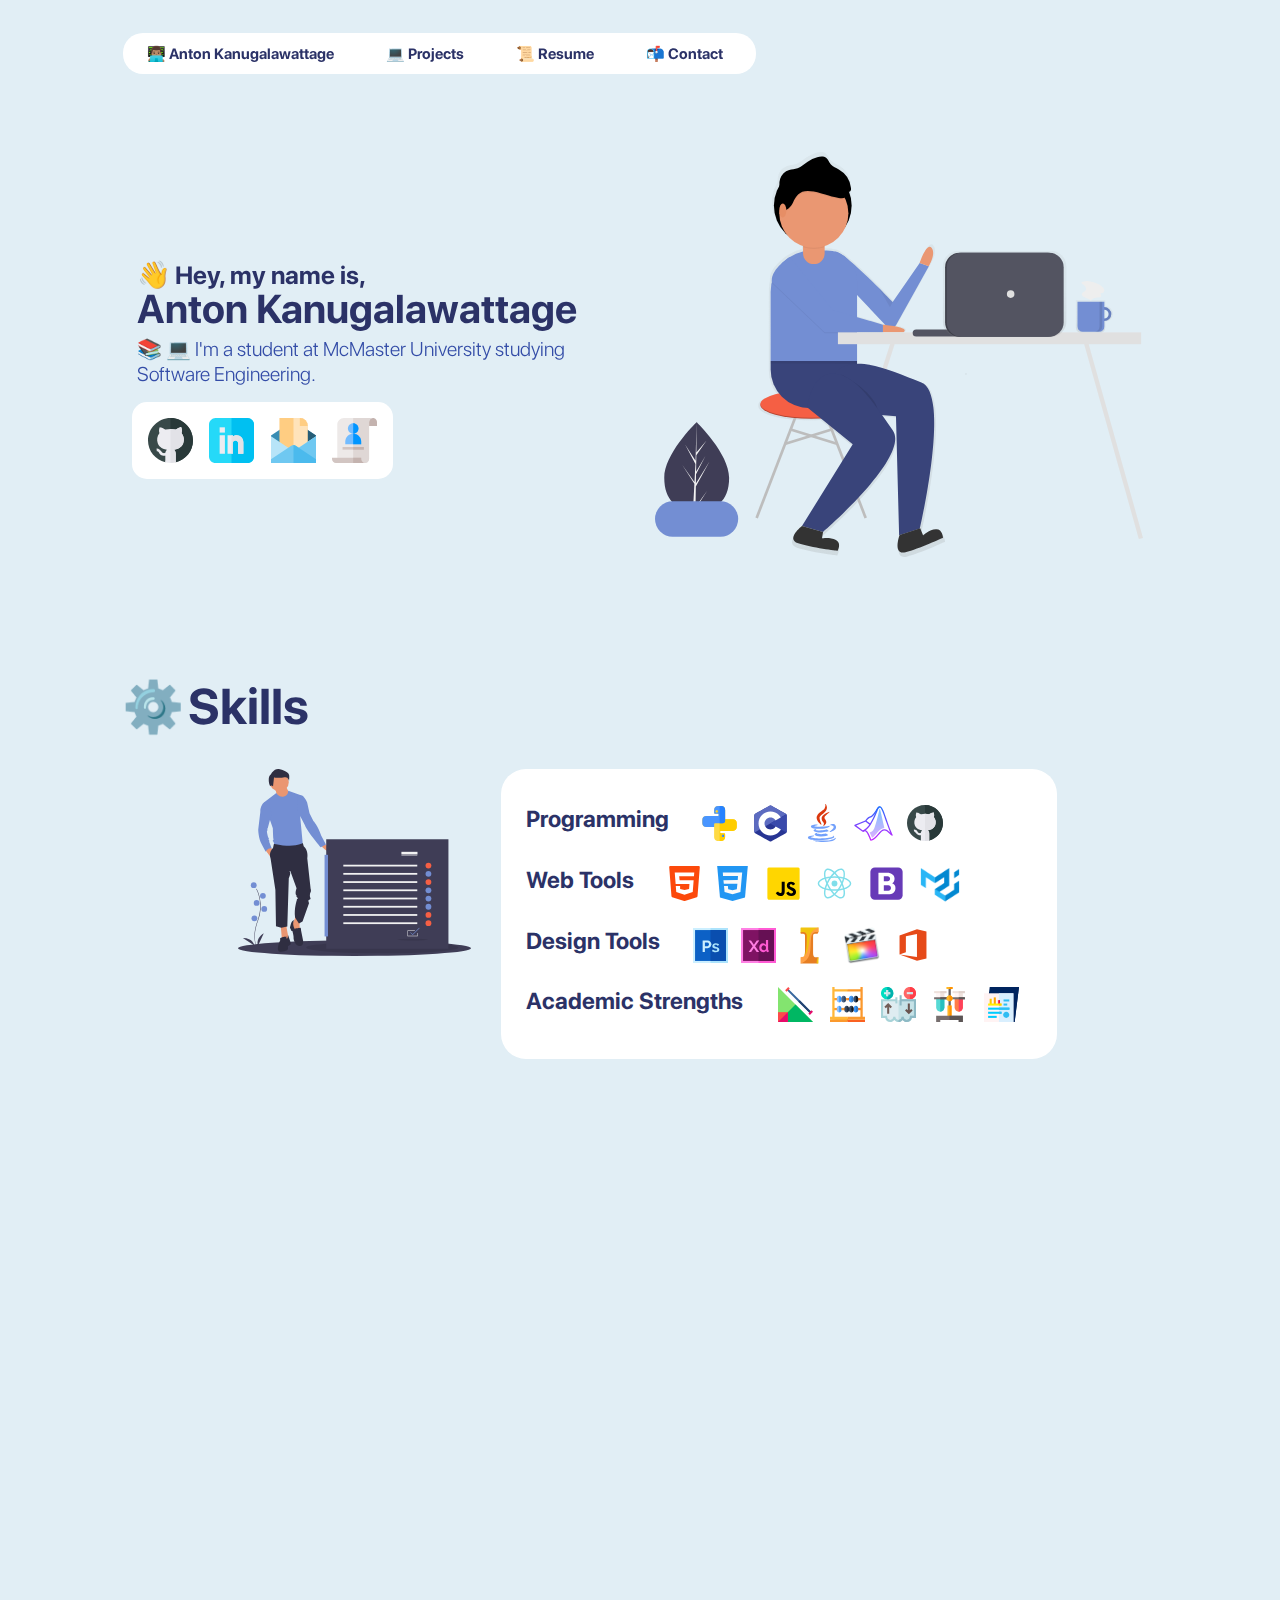
==== commit b8381e43: "Minor fix" ====
--- a/index.html
+++ b/index.html
@@ -114,7 +114,7 @@
 
 
   <!--Skills-->
-  <div data-aos="fade-up" id="skills" class="col-md-10 col-md-offset-1" style="margin-top:50px; ">
+  <div data-aos="fade-up" id="skills" class="col-md-10 col-md-offset-1" style="margin-top:70px; ">
     <div class="name projImg" data-aos="fade-up" id="emojisSkills" style="font-size: 50px; display: inline-block">⚙️</div>
     <h1 data-aos="fade-up" class="name projImg" style="line-height: 0.9; margin-bottom: 40px; font-size: 50px;  display: inline-block">  Skills</h1>
 
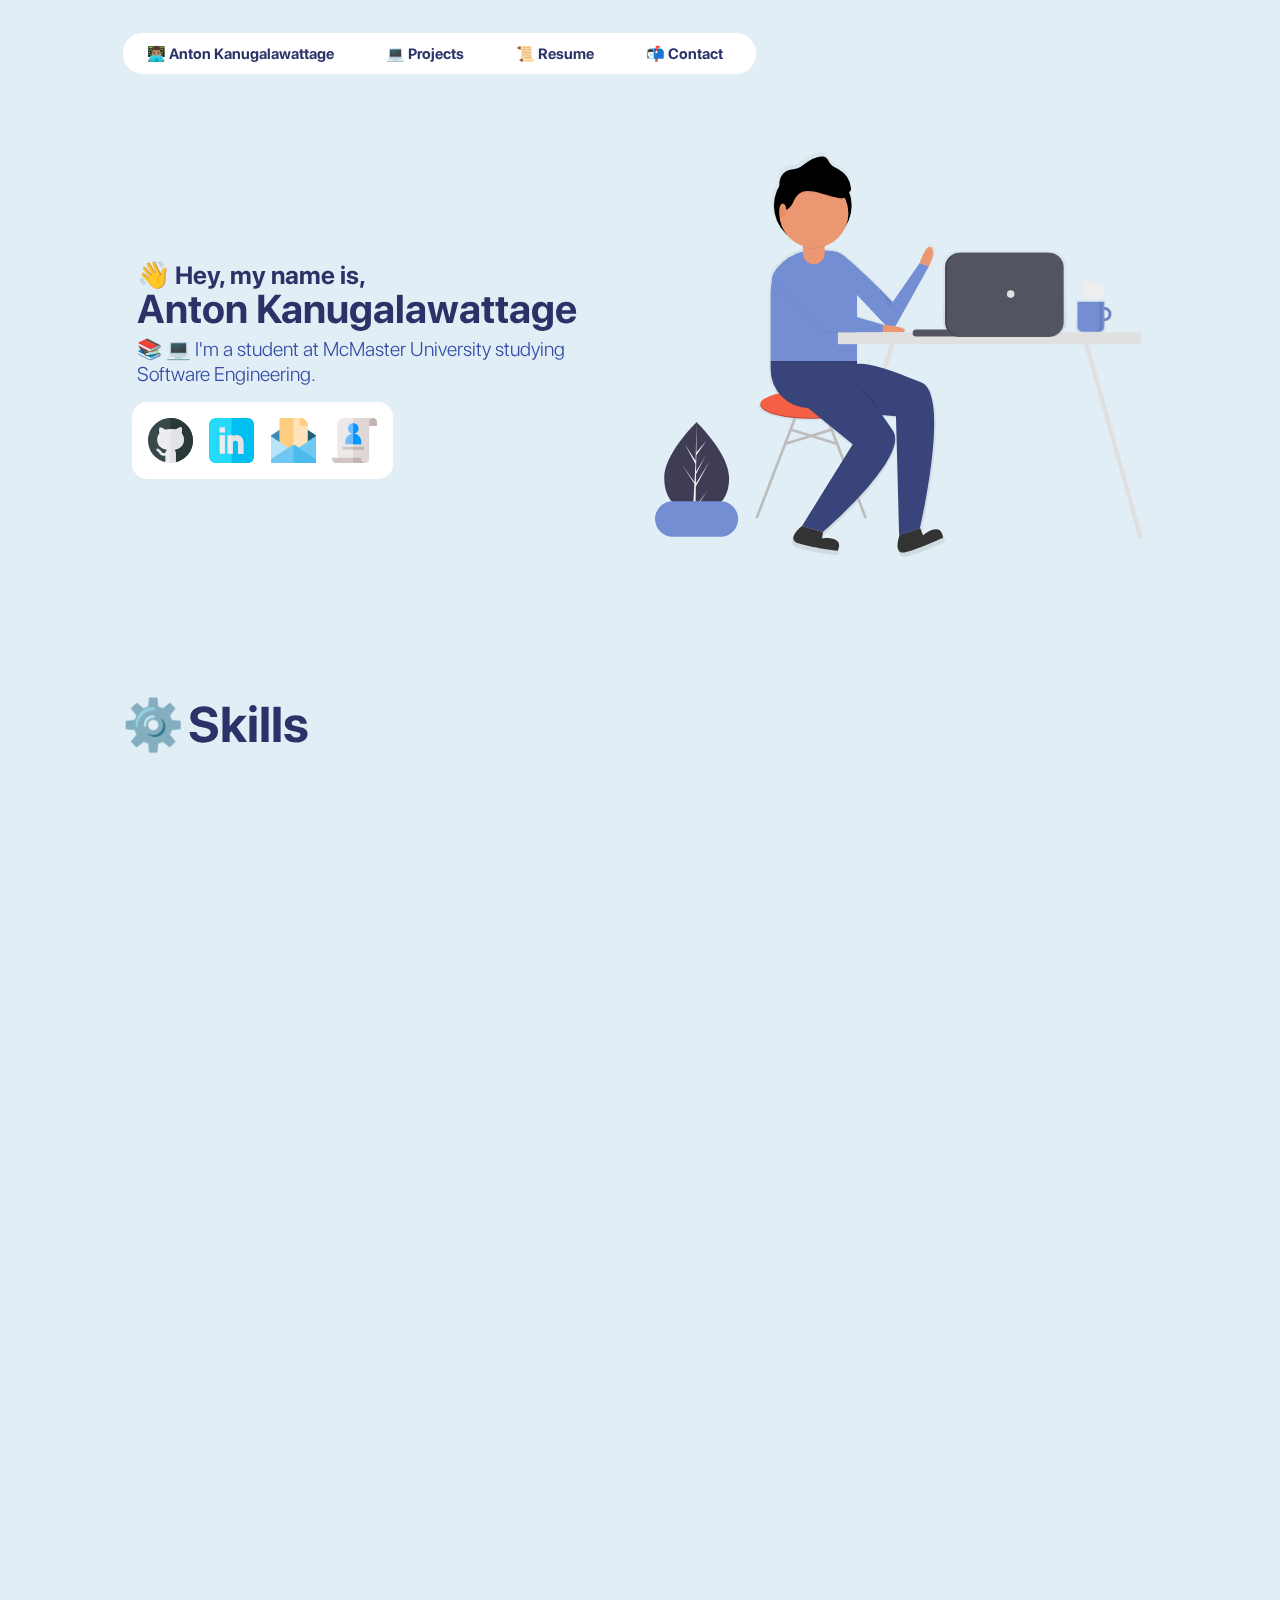
==== commit 2d503e1d: "Minor fix" ====
--- a/index.html
+++ b/index.html
@@ -114,7 +114,7 @@
 
 
   <!--Skills-->
-  <div data-aos="fade-up" id="skills" class="col-md-10 col-md-offset-1" style="margin-top:70px; ">
+  <div data-aos="fade-up" id="skills" class="col-md-10 col-md-offset-1" style="margin-top:88px; ">
     <div class="name projImg" data-aos="fade-up" id="emojisSkills" style="font-size: 50px; display: inline-block">⚙️</div>
     <h1 data-aos="fade-up" class="name projImg" style="line-height: 0.9; margin-bottom: 40px; font-size: 50px;  display: inline-block">  Skills</h1>
 
